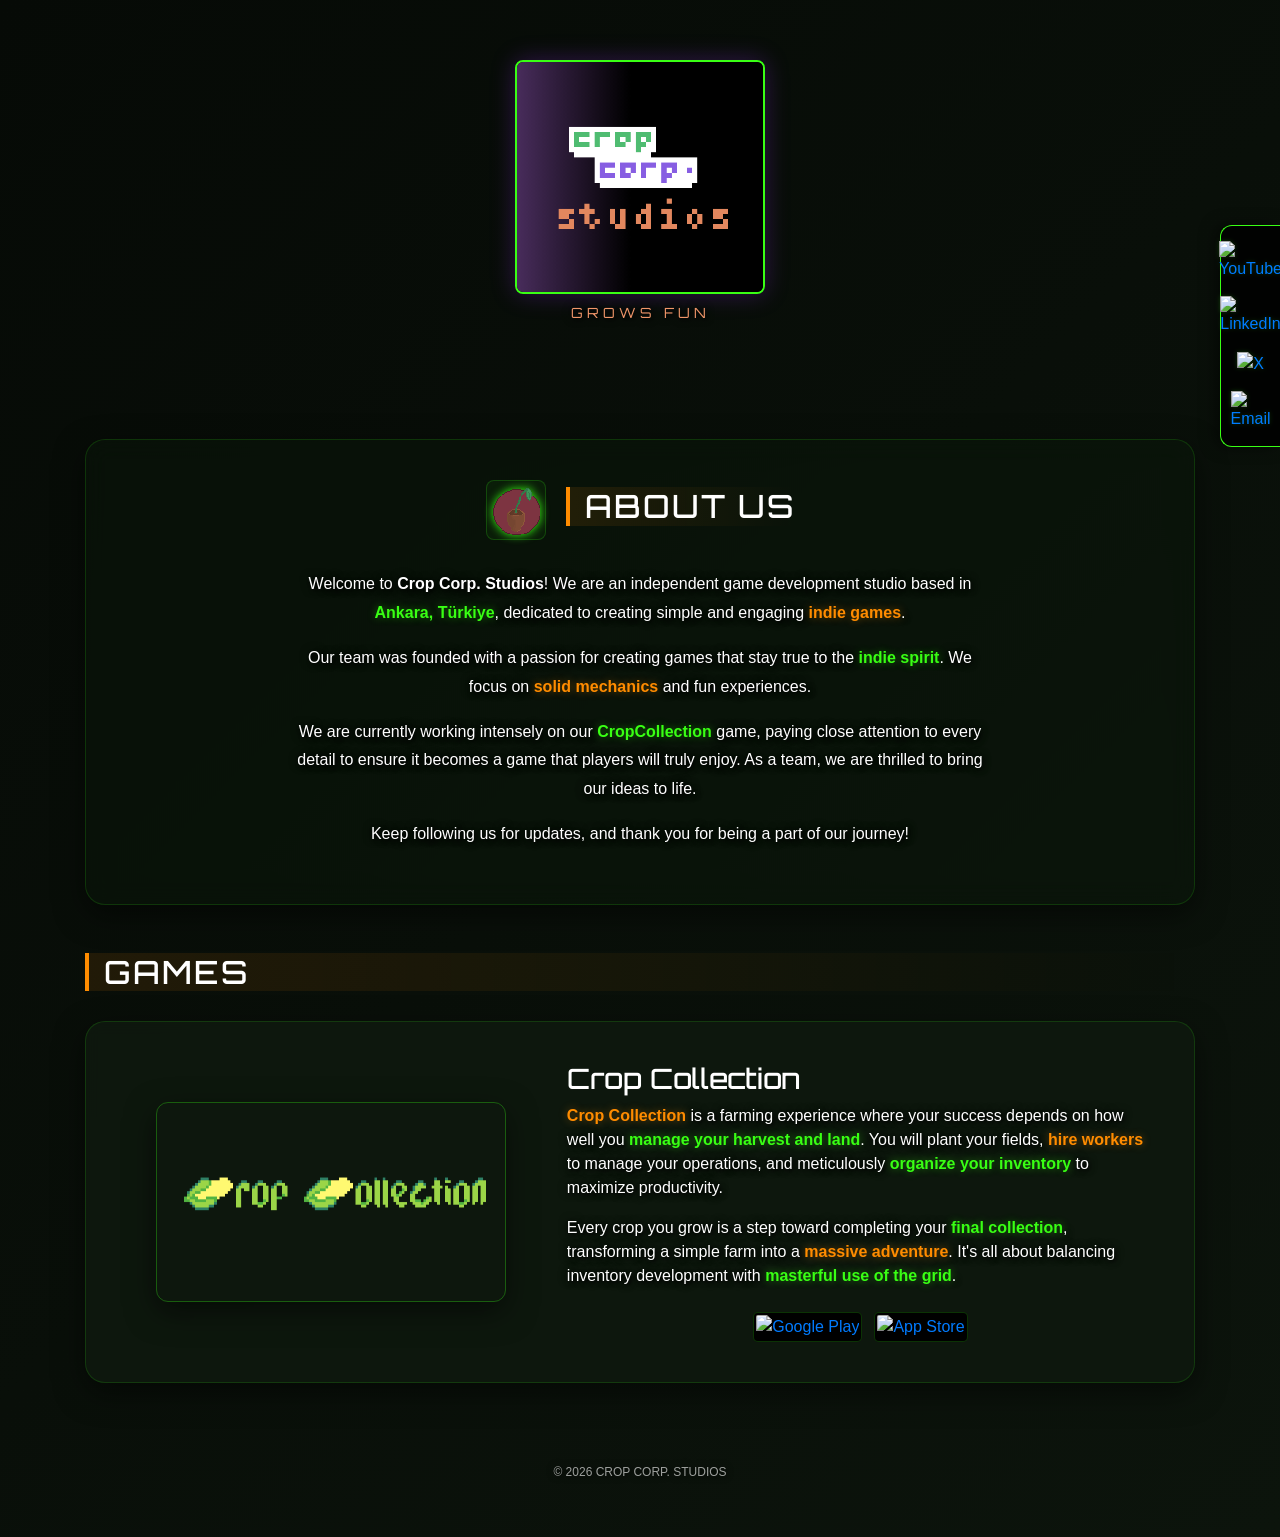
==== index.html @ 8f5721ea "Fix HTML encoding issues in index.html" ====
<!DOCTYPE html>
<html lang="en">
<head>
    <meta charset="utf-8">
    <meta name="viewport" content="width=device-width, initial-scale=1">
    
    <title>Crop Corp. Studios | Grows Fun</title>
    <meta name="description" content="Crop Corp. Studios is an independent game development studio based in Ankara, Türkiye, dedicated to creating engaging indie games with solid mechanics, like CropCollection.">
    <meta name="keywords" content="Crop Corp Studios, Indie Game Studio Ankara, CropCollection, Game Development Türkiye, Indie Games">
    <link rel="canonical" href="https://cropcorpstudios.com.tr/">

    <meta property="og:title" content="Crop Corp. Studios | Grows Fun">
    <meta property="og:description" content="CROP CORP. STUDIO is an Ankara-based independent game studio. We develop indie games with simple, fun, and solid mechanics.">
    <meta property="og:image" content="https://cropcorpstudios.com.tr/images/ccs.png"> <meta property="og:url" content="https://cropcorpstudios.com.tr/">
    <meta name="twitter:card" content="summary_large_image">

    <link rel="preconnect" href="https://fonts.googleapis.com">
    <link rel="preconnect" href="https://fonts.gstatic.com" crossorigin>
    <link href="https://fonts.googleapis.com/css2?family=JetBrains+Mono:wght@400;700&family=Orbitron:wght@400;700&display=swap" rel="stylesheet">
    <link rel="stylesheet" href="style.css">
    <link rel="stylesheet" href="https://cdn.jsdelivr.net/npm/bootstrap@4.6.1/dist/css/bootstrap.min.css">
    
    <link rel="icon" type="image/png" href="images/ccs.png">
</head>
<body>

<div id="particles-js"></div>

<div class="side-links d-none d-lg-flex">
    <a href="#" target="_blank" data-social="youtube" title="YouTube">
        <img src="https://upload.wikimedia.org/wikipedia/commons/e/ef/Youtube_logo.png" alt="YouTube" class="social-icon">
    </a>
    
    <a href="#" target="_blank" data-social="linkedin" title="LinkedIn">
        <img src="https://upload.wikimedia.org/wikipedia/commons/c/ca/LinkedIn_logo_initials.png" alt="LinkedIn" class="social-icon">
    </a>

    <a href="#" target="_blank" data-social="twitter" title="X (Twitter)">
        <img src="https://upload.wikimedia.org/wikipedia/commons/thumb/1/18/X_icon_-_Gray.svg/640px-X_icon_-_Gray.svg.png" alt="X" class="social-icon">
    </a>

    <a href="#" data-social="email" title="Email">
        <img src="https://cdn-icons-png.flaticon.com/512/732/732200.png" alt="Email" class="social-icon">
    </a>
</div>

<div class="container">
    <div class="logo-section">
        <div class="main-logo-container">
            <img src="./images/ccs.png" alt="Crop Corp. Studios Logo" class="main-studio-logo">
        </div>
        <p class="mt-2 glow-text slogan">GROWS FUN</p>
    </div>

    <div class="row">
        <div class="col-12">
            <div class="about-section text-center"> <div class="about-header justify-content-center">
                    <div class="pixel-grow-container">
                        <img src="./images/pixel_grow.gif" alt="Growth" class="pixel-grow-gif">
                    </div>
                    <h2>ABOUT US</h2>
                </div>

                <div class="about-content">
                    <p>
                        Welcome to <strong>Crop Corp. Studios</strong>! We are an independent game development studio based in 
                        <span class="highlight-green">Ankara, Türkiye</span>, dedicated to creating simple and engaging 
                        <span class="highlight-orange">indie games</span>.
                    </p>
                    <p class="mt-3">
                        Our team was founded with a passion for creating games that stay true to the 
                        <span class="highlight-green">indie spirit</span>. We focus on 
                        <span class="highlight-orange">solid mechanics</span> and fun experiences.
                    </p>
                    <p class="mt-3">
                        We are currently working intensely on our <span class="highlight-green">CropCollection</span> game, 
                        paying close attention to every detail to ensure it becomes a game that players will truly enjoy. 
                        As a team, we are thrilled to bring our ideas to life.
                    </p>
                    <p class="mt-3 italic-glow">
                        Keep following us for updates, and thank you for being a part of our journey!
                    </p>
                </div>
            </div>
        </div>
    </div>

    <div class="row mt-5">
        <div class="col-12">
            <h2>GAMES</h2>

<div class="game-card">
    <div class="row align-items-center">
        <div class="col-md-5">
            <div class="game-cover-container">
                <img src="images/CropCollection/CCLogo.png" alt="Crop Collection Cover" class="game-img">
            </div>
        </div>
        
        <div class="col-md-7">
            <h3>Crop Collection</h3>
            <div class="game-description">
                <p>
                    <span class="highlight-orange">Crop Collection</span> is a farming experience where your success depends on how well you 
                    <span class="highlight-green">manage your harvest and land</span>. You will plant your fields, 
                    <span class="highlight-orange">hire workers</span> to manage your operations, and meticulously 
                    <span class="highlight-green">organize your inventory</span> to maximize productivity.
                </p>
                <p class="mt-3">
                    Every crop you grow is a step toward completing your <span class="highlight-green">final collection</span>, 
                    transforming a simple farm into a <span class="highlight-orange">massive adventure</span>. It's all about balancing 
                    inventory development with <span class="highlight-green">masterful use of the grid</span>.
                </p>
            </div>
            
            <div class="platform-badges mt-4">
                <a href="#" target="_blank" data-link="googlePlay" class="badge-link">
                    <img src="https://upload.wikimedia.org/wikipedia/commons/7/78/Google_Play_Store_badge_EN.svg" alt="Google Play">
                </a>
                
                <a href="#" target="_blank" data-link="appStore" class="badge-link">
                    <img src="https://upload.wikimedia.org/wikipedia/commons/3/3c/Download_on_the_App_Store_Badge.svg" alt="App Store">
                </a>
            </div>
        </div>
    </div>    
</div>





        </div>
    </div>

    <footer>
        <p>&copy; 2026 CROP CORP. STUDIOS</p>
    </footer>
</div>

<script src="config.js"></script>
<script src="https://cdn.jsdelivr.net/particles.js/2.0.0/particles.min.js"></script>
<script>
    // Parçacık Efekti Ayarları
    particlesJS('particles-js', {
        "particles": {
            "number": { "value": 60 },
            "color": { "value": "#39FF14" },
            "shape": { "type": "circle" },
            "line_linked": { "enable": true, "color": "#39FF14", "opacity": 0.2 },
            "move": { "enable": true, "speed": 1 }
        }
    });

    // Linkleri Otomatik Atama Scripti
   document.addEventListener("DOMContentLoaded", function() {
    // 1. Tüm link elementlerini seç (data-link veya data-social olanlar)
    const elements = document.querySelectorAll('[data-link], [data-social]');

    elements.forEach(el => {
        const gameKey = el.getAttribute('data-link');
        const socialKey = el.getAttribute('data-social');
        let targetUrl = null;

        // E-posta kontrolü
        if (gameKey === 'email' || socialKey === 'email') {
            el.href = "mailto:" + studioConfig.social.email;
            return;
        }

        // Önce sosyal medya linklerine bak
        if (socialKey && studioConfig.social[socialKey]) {
            targetUrl = studioConfig.social[socialKey];
        } 
        // Sonra oyun linklerine bak
        else if (gameKey && studioConfig.cropCollection[gameKey]) {
            targetUrl = studioConfig.cropCollection[gameKey];
        }

        // Eğer bir URL bulunduysa ve boş değilse ata
        if (targetUrl && targetUrl !== "#") {
            el.href = targetUrl;
        } else {
            // Link henüz hazır değilse (# ise) tıklanabilirliği kapat
            el.style.opacity = "0.3";
            el.style.cursor = "not-allowed";
            el.addEventListener('click', (e) => e.preventDefault());
        }
    });
});
</script>
</body>

</html>
---- style.css ----
/* --- 1. DEĞİŞKENLER VE GLOBAL SIFIRLAMA --- */
:root {
    --main-color: #39FF14;      
    --vurgu: #FF8C00;  
    --text-gray: #bbb;          /* Genel Okuma Rengi */
    --glass-bg: rgba(10, 25, 10, 0.4); /* Glassmorphism Arka Planı */
}
/* Global Sıfırlama */
body {
    background: linear-gradient(135deg, #060a06 0%, #0c140c 100%);
    background-color: var(--deep-space);
    color: var(--text-gray);
    font-family: 'JetBrains Mono', monospace; 
    overflow-x: hidden;
    min-height: 100vh;
}
/* Özelleştirilmiş Kaydırma Çubuğu */
body::-webkit-scrollbar { width: 8px; background: #000; }
body::-webkit-scrollbar-thumb { 
    background: var(--main-color); 
    border-radius: 10px; 
    box-shadow: 0 0 10px var(--main-color); 
}

/* --- Arka Plan Parçacıkları --- */
#particles-js {
    position: fixed;
    top: 0; left: 0; width: 100%; height: 100%;
    z-index: -1;
    opacity: 0.4;
}

/* --- 2. TİPOGRAFİ VE METİN STİLLERİ --- */
h1, h2, h3, h4 { 
    font-family: 'Orbitron', sans-serif; 
    font-weight: 700; 
    color: #fff; 
    position: relative;
    z-index: 5;
}

/* Başlık Altı Turuncu Çizgi Efekti */
h2 {
    font-size: 24px;
    border-left: 4px solid var(--vurgu);
    padding-left: 15px;
    background: linear-gradient(90deg, rgba(255, 140, 0, 0.1) 0%, transparent 100%);
    margin-top: 50px;
    letter-spacing: 2px;
}

/* Parçacıklar Üzerinde Okunabilirlik İçin Metin Gölgeleri */
p, .lead {
    color: #ffffff !important;
    font-weight: 400;
    text-shadow: 0 0 8px rgba(0, 0, 0, 1), 2px 2px 4px rgba(0, 0, 0, 0.8);
    position: relative;
    z-index: 5;
}

/* Dinamik Vurgu Renkleri */
.highlight-green { color: var(--main-color); font-weight: 700; text-shadow: 0 0 8px rgba(57, 255, 20, 0.4); }
.highlight-orange, .highlight { color: var(--vurgu); font-weight: 700; text-shadow: 0 0 8px rgba(255, 140, 0, 0.4); }

/* --- 3. LOGO VE BRANDING --- */
.logo-section { padding: 60px 0; text-align: center; }

.main-studio-logo {
    max-width: 250px;
    height: auto;
    border-radius: 8px;
    border: 2px solid var(--main-color);
    box-shadow: 0 0 25px rgba(138, 43, 226, 0.3);
    transition: all 0.5s ease;
    image-rendering: pixelated; /* Logo keskinliğini korur */
}

.main-logo-container:hover .main-studio-logo {
    transform: scale(1.05);
    box-shadow: 0 0 40px rgba(57, 255, 20, 0.4);
}

.slogan {
    font-family: 'Orbitron', sans-serif;
    color: #f1966a !important;
    letter-spacing: 4px;
    font-size: 14px;
    animation: flicker 2s infinite;
}

/* --- 4. ABOUT US (GLASSMORPHISM PANEL) --- */
.about-section {
    background: var(--glass-bg);
    backdrop-filter: blur(12px);
    -webkit-backdrop-filter: blur(12px);
    border: 1px solid rgba(57, 255, 20, 0.15);
    border-radius: 20px;
    padding: 40px;
    margin-top: 40px;
    position: relative;
    box-shadow: 0 10px 30px rgba(0, 0, 0, 0.5);
}

.about-header {
    display: flex;
    align-items: center;
    justify-content: center; /* Başlığı ve GIF'i ortalar */
    gap: 20px;
    margin-bottom: 30px;
}

.about-content {
    max-width: 700px;
    margin: 0 auto;
    text-align: center;
}

.about-content p { line-height: 1.8; margin-bottom: 15px; }

/* GIF Konteynırı ve Pixel Art Ayarları */
.pixel-grow-container {
    width: 60px; height: 60px;
    display: flex; align-items: center; justify-content: center;
    background: rgba(57, 255, 20, 0.05);
    border: 1px solid rgba(57, 255, 20, 0.2);
    border-radius: 8px;
}

.pixel-grow-gif { width: 100%; image-rendering: pixelated; filter: drop-shadow(0 0 5px var(--main-color)); }

/* --- 5. OYUN KARTLARI (GAME CARDS) --- */
.game-card {
    background: rgba(15, 25, 15, 0.85); /* Daha opak, okunabilir arka plan */
    backdrop-filter: blur(8px);
    -webkit-backdrop-filter: blur(8px);
    border: 1px solid rgba(57, 255, 20, 0.15);
    border-radius: 20px;
    padding: 40px;
    margin-top: 30px;
    transition: all 0.4s cubic-bezier(0.175, 0.885, 0.32, 1.275);
    box-shadow: 0 10px 30px rgba(0, 0, 0, 0.5);
}

.game-card:hover { transform: translateY(-10px); border-color: var(--main-color); box-shadow: 0 0 30px rgba(57, 255, 20, 0.2); }

/* Oyun Kapak Görseli Ayarları */
.game-cover-container {
    width: 100%;
    max-width: 350px;
    height: 200px; 
    border-radius: 12px;
    overflow: hidden;
    border: 1px solid rgba(57, 255, 20, 0.3);
    box-shadow: 0 10px 30px rgba(0,0,0,0.5);
    margin: 0 auto;
}

.game-img {
    width: 100%; height: 100%;
    display: block;
    object-fit: cover; 
    object-position: center;
    transition: transform 0.5s ease;
}

/* Market Rozetleri (Badges) */
.platform-badges { display: flex; align-items: center; gap: 12px; margin-top: 20px; justify-content: center; }

.badge-link img {
    height: 38px; width: auto; border-radius: 5px; background: #000;
    padding: 2px; border: 1px solid rgba(57, 255, 20, 0.2); transition: 0.3s;
}

.badge-link:hover img { border-color: var(--main-color); box-shadow: 0 0 10px rgba(57, 255, 20, 0.5); transform: translateY(-2px); }

/* --- 6. NAVİGASYON VE ETKİLEŞİM --- */
.side-links {
    position: fixed;
    right: 0; top: 25%;
    background: rgba(0, 0, 0, 0.85);
    border: 1px solid var(--main-color);
    border-right: none;
    border-radius: 12px 0 0 12px;
    padding: 15px 10px;
    z-index: 1000;
    display: flex;
    flex-direction: column;
    align-items: center;
    gap: 15px;
    width: 60px;
    box-shadow: -5px 0 15px rgba(0, 0, 0, 0.5);
}

.side-links a img, .social-icon {
    width: 32px !important; height: 32px !important;
    object-fit: contain;
    transition: 0.3s cubic-bezier(0.175, 0.885, 0.32, 1.275);
    filter: drop-shadow(0 0 2px rgba(57, 255, 20, 0.2));
}

.side-links a:hover img { transform: scale(1.2); filter: drop-shadow(0 0 8px var(--main-color)); }

/* Siber Buton Stili */
.btn-cyber {
    display: inline-block; padding: 12px 25px; margin-top: 20px;
    border: 1px solid var(--main-color); color: var(--main-color);
    text-transform: uppercase; font-weight: bold; transition: 0.3s; text-decoration: none !important;
}

.btn-cyber:hover { background: var(--main-color); color: #000; box-shadow: 0 0 20px var(--main-color); }

/* --- 7. ANİMASYONLAR VE FOOTER --- */
@keyframes flicker { 0%, 100% { opacity: 0.9; } 50% { opacity: 1; } }

footer { text-align: center; padding: 80px 0 40px; font-size: 12px; opacity: 0.6; }
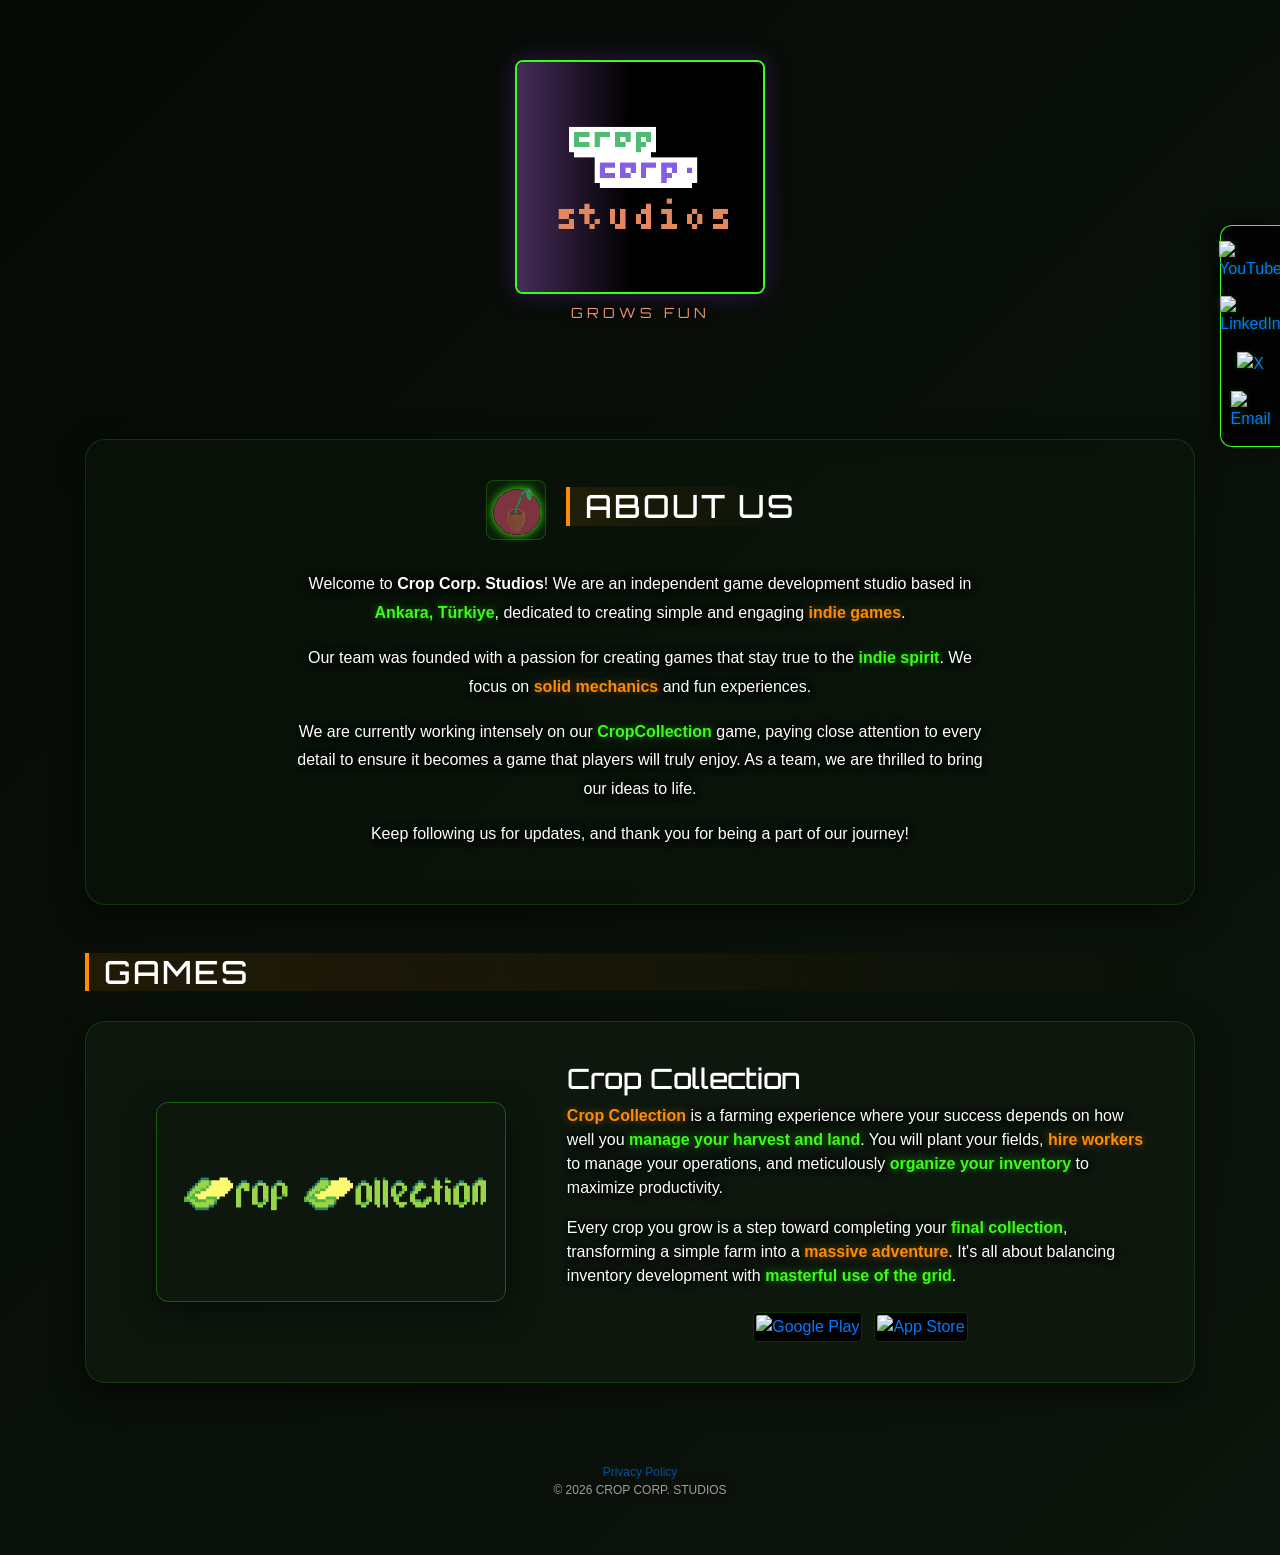
==== commit 9fa19692: "Update index.html" ====
--- a/index.html
+++ b/index.html
@@ -10,7 +10,7 @@
     <link rel="canonical" href="https://cropcorpstudios.com.tr/">
 
     <meta property="og:title" content="Crop Corp. Studios | Grows Fun">
-    <meta property="og:description" content="CROP CORP. STUDIO is an Ankara-based independent game studio. We develop indie games with simple, fun, and solid mechanics.">
+    <meta property="og:description" content="CROP CORP. STUDIOS is an Ankara-based independent game studio. We develop indie games with simple, fun, and solid mechanics.">
     <meta property="og:image" content="https://cropcorpstudios.com.tr/images/ccs.png"> <meta property="og:url" content="https://cropcorpstudios.com.tr/">
     <meta name="twitter:card" content="summary_large_image">
 
@@ -134,6 +134,7 @@
     </div>
 
     <footer>
+        <a href="privacy-policy.html">Privacy Policy</a>
         <p>&copy; 2026 CROP CORP. STUDIOS</p>
     </footer>
 </div>
@@ -197,3 +198,4 @@
 
 
 
+
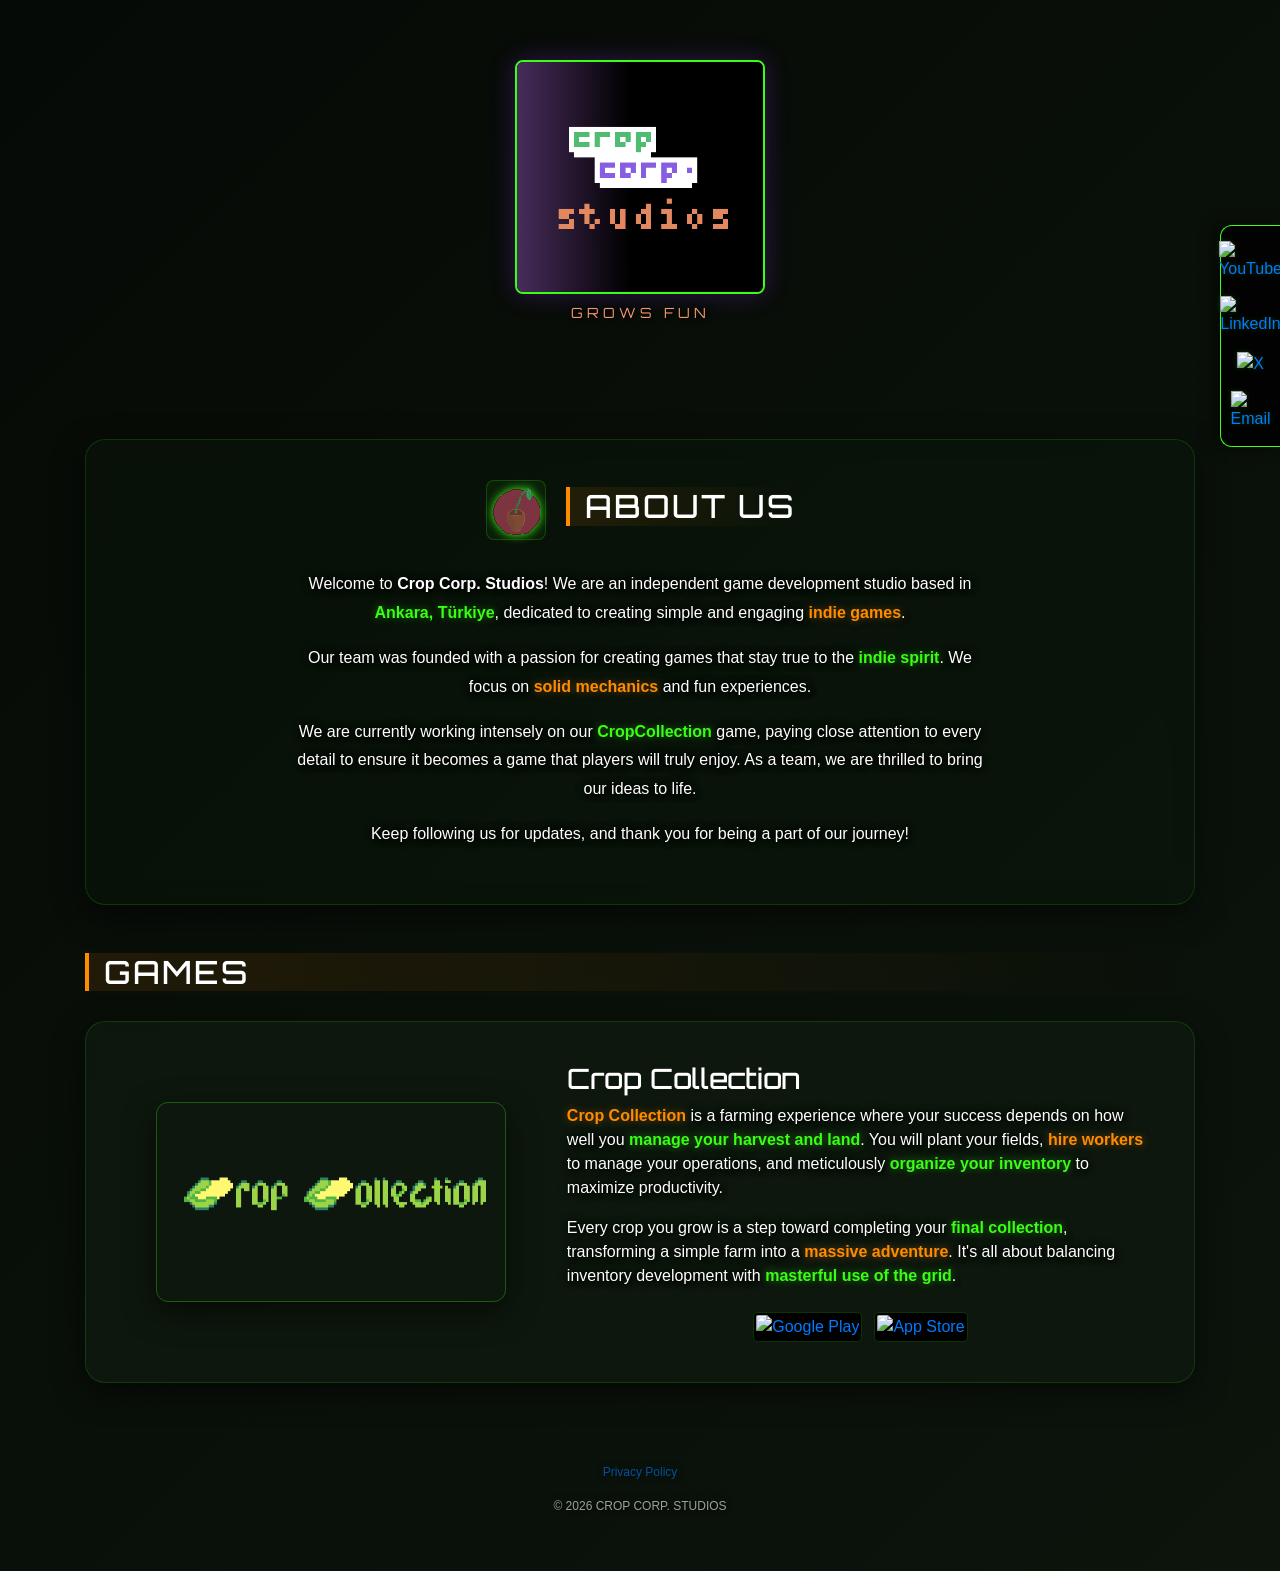
==== commit 943a54f0: "Update index.html" ====
--- a/index.html
+++ b/index.html
@@ -134,7 +134,7 @@
     </div>
 
     <footer>
-        <a href="privacy-policy.html">Privacy Policy</a>
+       <p> <a href="privacy-policy.html">Privacy Policy</a></p>
         <p>&copy; 2026 CROP CORP. STUDIOS</p>
     </footer>
 </div>
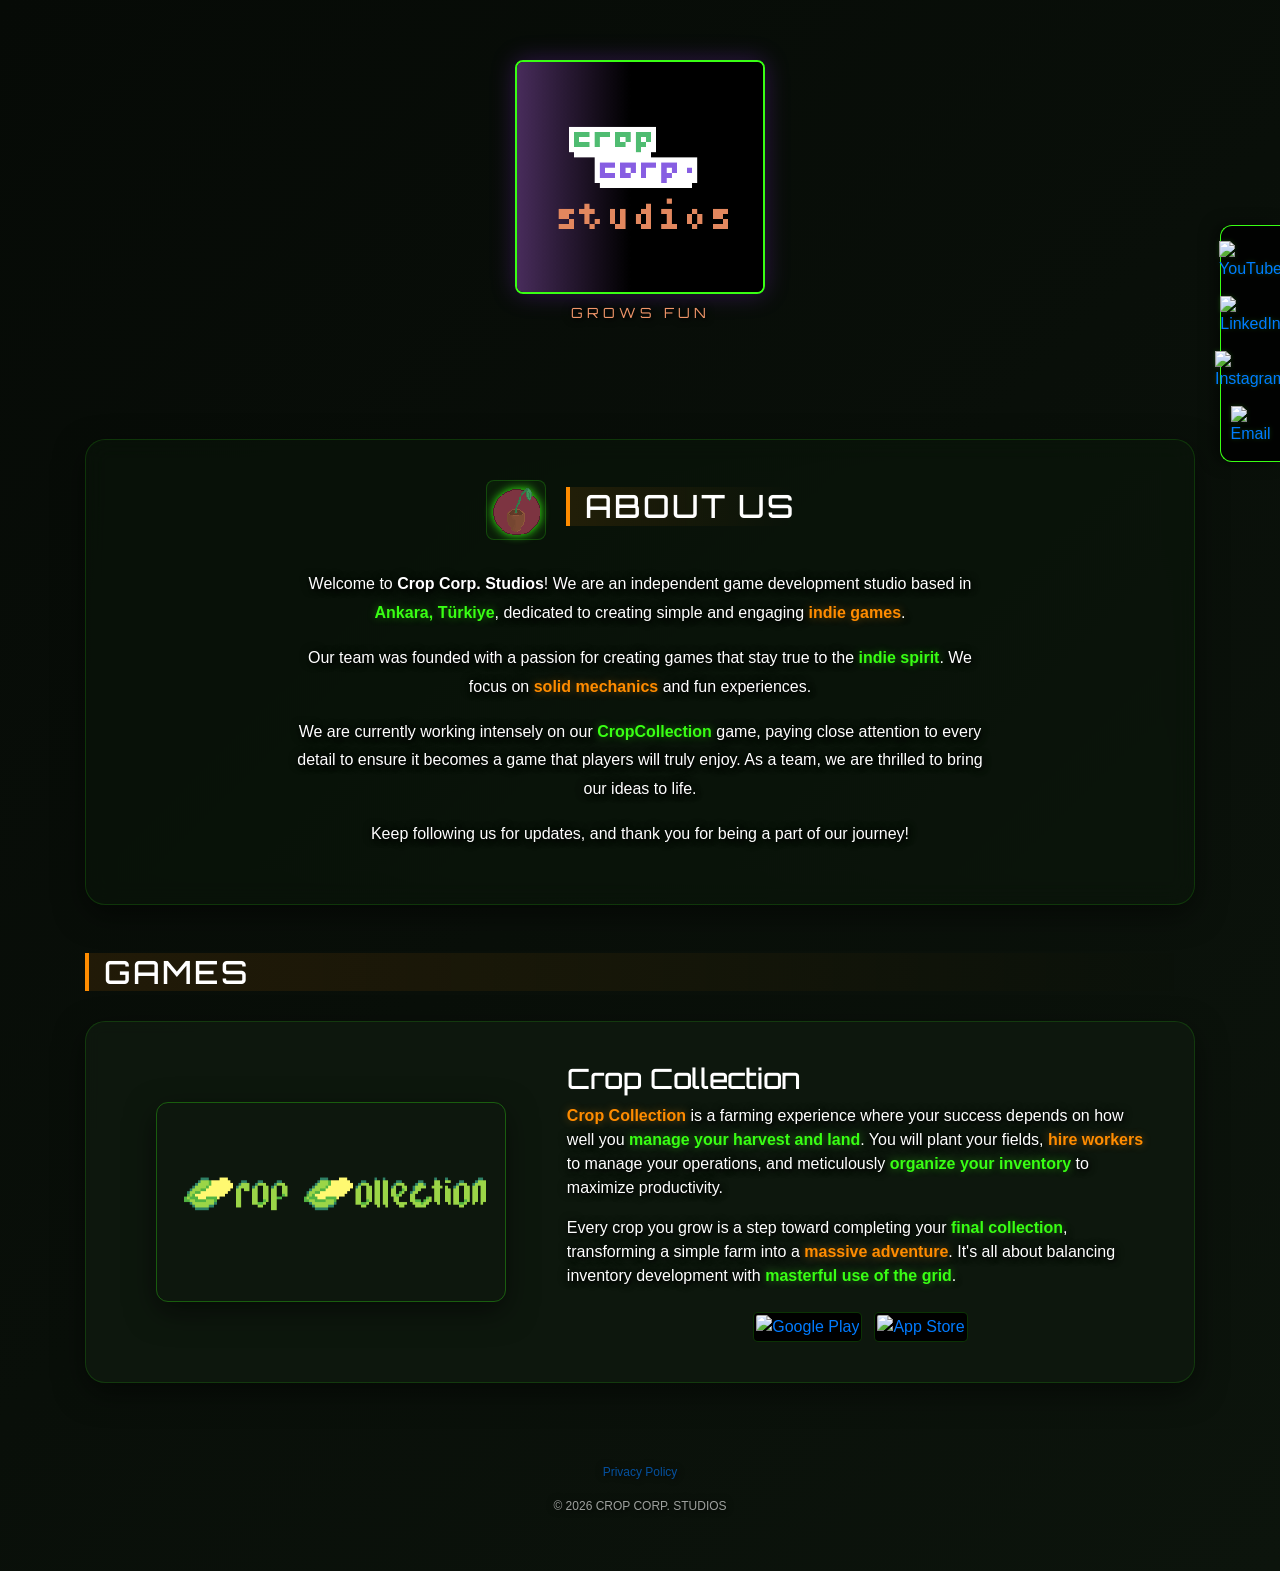
==== commit cdaccfb7: "yeni linkler eklendi, mobil düzenleme yapıldı" ====
--- a/index.html
+++ b/index.html
@@ -26,7 +26,7 @@
 
 <div id="particles-js"></div>
 
-<div class="side-links d-none d-lg-flex">
+<div class="side-links custom-side-links">
     <a href="#" target="_blank" data-social="youtube" title="YouTube">
         <img src="https://upload.wikimedia.org/wikipedia/commons/e/ef/Youtube_logo.png" alt="YouTube" class="social-icon">
     </a>
@@ -35,8 +35,8 @@
         <img src="https://upload.wikimedia.org/wikipedia/commons/c/ca/LinkedIn_logo_initials.png" alt="LinkedIn" class="social-icon">
     </a>
 
-    <a href="#" target="_blank" data-social="twitter" title="X (Twitter)">
-        <img src="https://upload.wikimedia.org/wikipedia/commons/thumb/1/18/X_icon_-_Gray.svg/640px-X_icon_-_Gray.svg.png" alt="X" class="social-icon">
+    <a href="#" target="_blank" data-social="instagram" title="Instagram">
+        <img src="https://upload.wikimedia.org/wikipedia/commons/thumb/9/95/Instagram_logo_2022.svg/640px-Instagram_logo_2022.svg.png" alt="Instagram" class="social-icon">
     </a>
 
     <a href="#" data-social="email" title="Email">
--- a/style.css
+++ b/style.css
@@ -214,4 +214,45 @@
 /* --- 7. ANİMASYONLAR VE FOOTER --- */
 @keyframes flicker { 0%, 100% { opacity: 0.9; } 50% { opacity: 1; } }
 
-footer { text-align: center; padding: 80px 0 40px; font-size: 12px; opacity: 0.6; }+footer { text-align: center; padding: 80px 0 40px; font-size: 12px; opacity: 0.6; }
+
+
+
+
+@media (max-width: 991px) {
+
+    .side-links {
+        display: flex !important;
+        position: fixed;
+        bottom: 0;
+        top: auto; 
+        right: 0;
+        left: 0; 
+        width: 100%;
+        height: auto;
+        flex-direction: row; 
+        justify-content: center; 
+        gap: 25px; 
+        padding: 12px 0;
+        border-radius: 0; 
+        border-top: 1px solid var(--main-color);
+        border-left: none;
+        background: rgba(0, 0, 0, 0.95); 
+        backdrop-filter: blur(10px);
+    }
+
+    .side-links a img, .social-icon {
+        width: 28px !important; 
+        height: 28px !important;
+    }
+
+ 
+    footer {
+        padding-bottom: 80px;
+    }
+
+
+    .game-cover-container {
+        margin-bottom: 20px;
+    }
+}
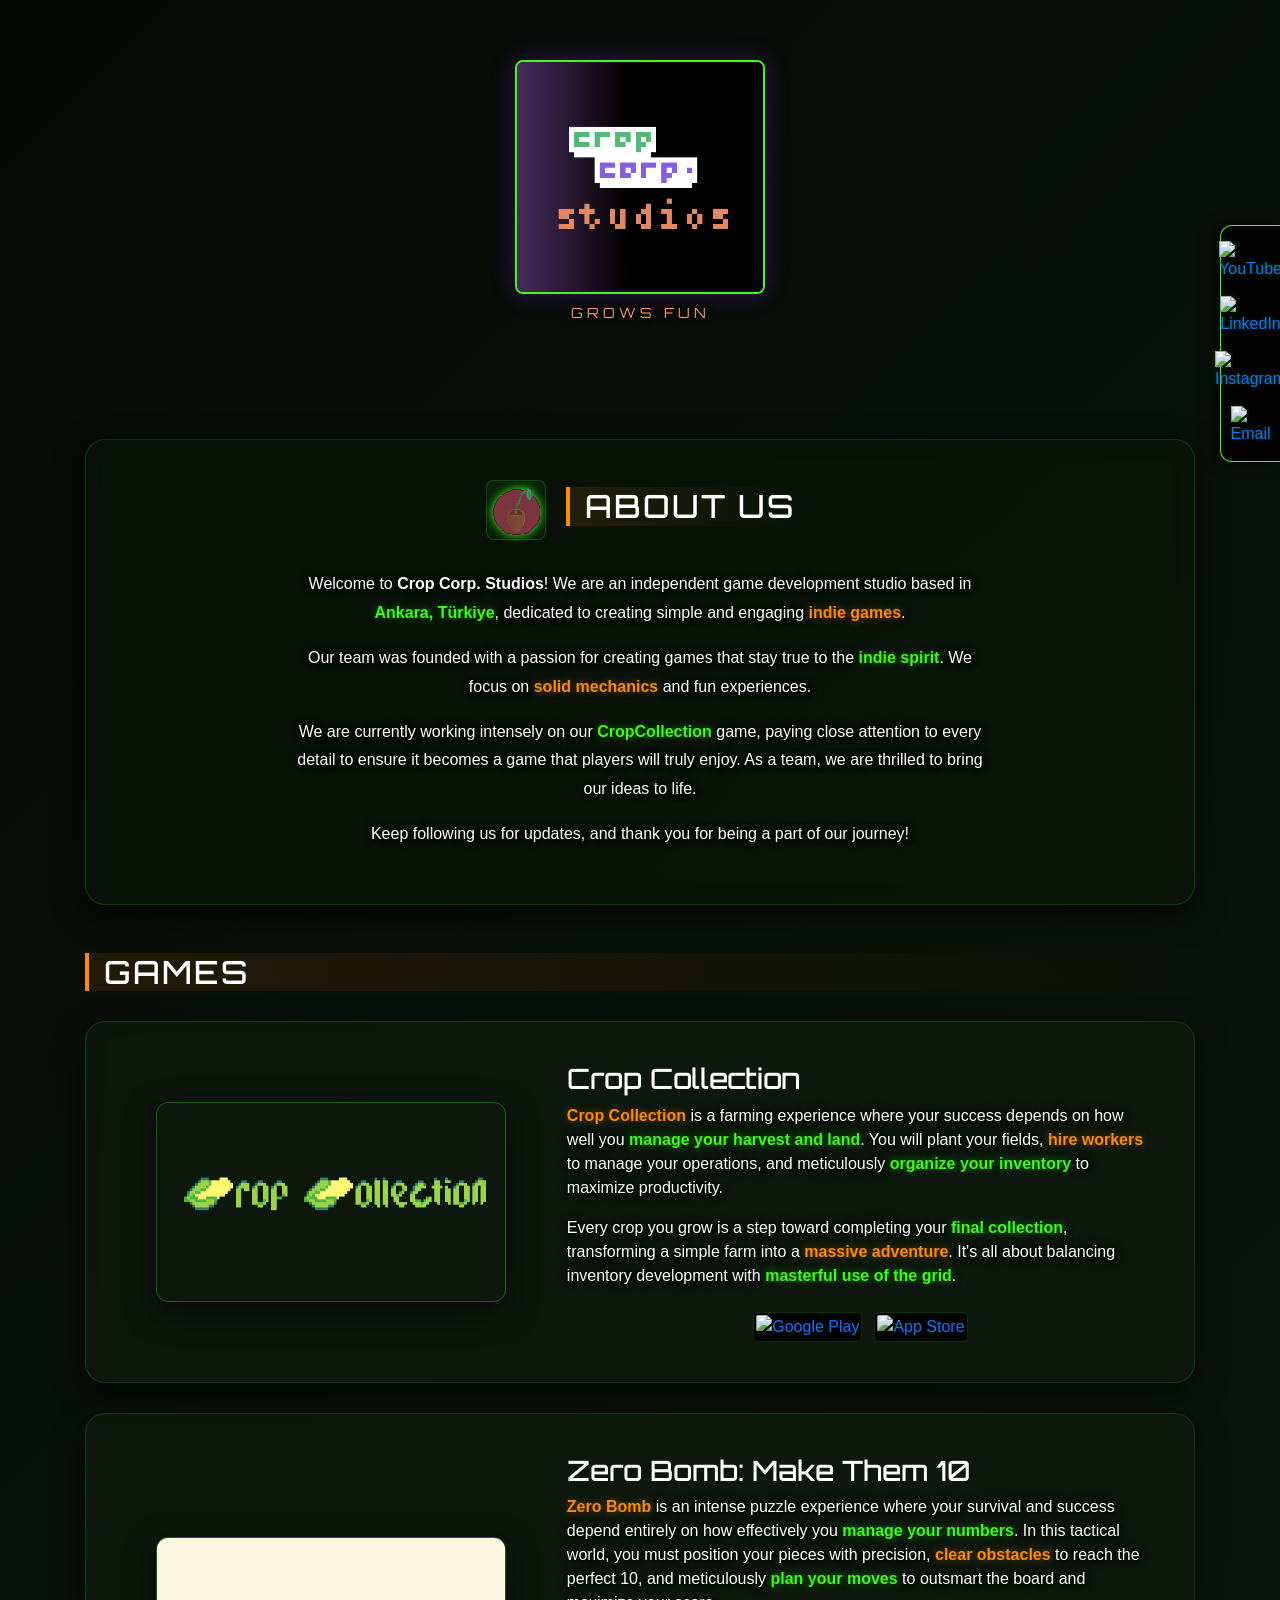
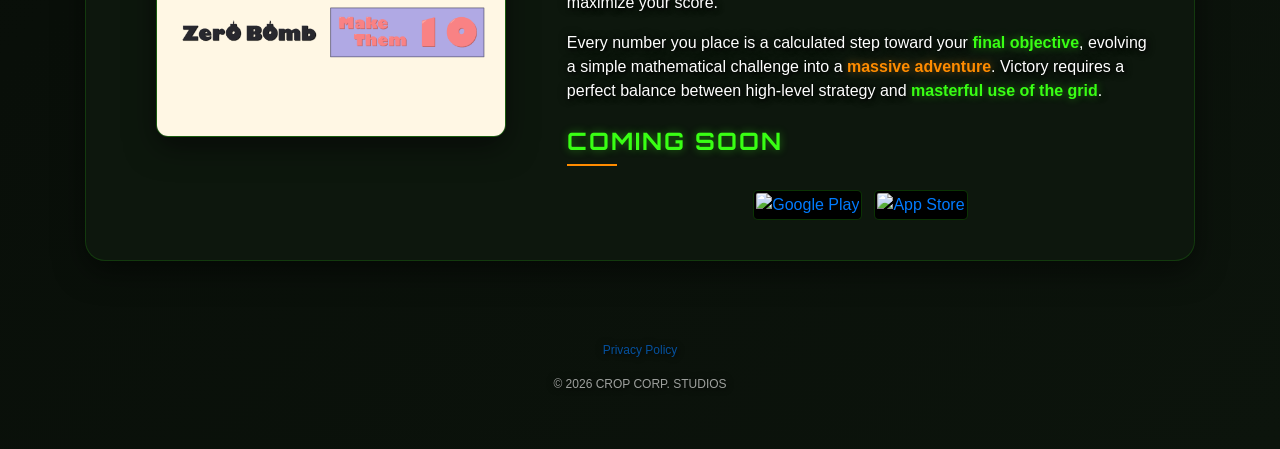
==== commit 321b36f4: "ZeroBomb eklendi" ====
--- a/index.html
+++ b/index.html
@@ -36,7 +36,7 @@
     </a>
 
     <a href="#" target="_blank" data-social="instagram" title="Instagram">
-        <img src="https://upload.wikimedia.org/wikipedia/commons/thumb/9/95/Instagram_logo_2022.svg/640px-Instagram_logo_2022.svg.png" alt="Instagram" class="social-icon">
+        <img src="https://upload.wikimedia.org/wikipedia/commons/9/95/Instagram_logo_2022.svg" alt="Instagram" class="social-icon">
     </a>
 
     <a href="#" data-social="email" title="Email">
@@ -114,7 +114,55 @@
             </div>
             
             <div class="platform-badges mt-4">
-                <a href="#" target="_blank" data-link="googlePlay" class="badge-link">
+                <a href="#" target="_blank" data-link="CCgooglePlay" class="badge-link">
+                    <img src="https://upload.wikimedia.org/wikipedia/commons/7/78/Google_Play_Store_badge_EN.svg" alt="Google Play">
+                </a>
+                
+                <a href="#" target="_blank" data-link="CCappStore" class="badge-link">
+                    <img src="https://upload.wikimedia.org/wikipedia/commons/3/3c/Download_on_the_App_Store_Badge.svg" alt="App Store">
+                </a>
+            </div>
+        </div>
+    </div>    
+</div>
+
+
+
+<div class="game-card">
+    <div class="row align-items-center">
+        <div class="col-md-5">
+            <div class="game-cover-container">
+                <img src="images/ZeroBomb/ZBLogo.png" alt="Zero Bomb Cover" class="game-img">
+            </div>
+        </div>
+        
+        <div class="col-md-7">
+            <h3>Zero Bomb: Make Them 10</h3>
+            <div class="game-description">
+                <p>
+                    <span class="highlight-orange">Zero Bomb</span> is an intense puzzle experience where your survival and success depend entirely on how effectively you 
+                    <span class="highlight-green">manage your numbers</span>. In this tactical world, you must position your pieces with precision, 
+                    <span class="highlight-orange">clear obstacles</span> to reach the perfect 10, and meticulously 
+                    <span class="highlight-green">plan your moves</span> to outsmart the board and maximize your score.
+                </p>
+                <p class="mt-3">
+                    Every number you place is a calculated step toward your <span class="highlight-green">final objective</span>, 
+                    evolving a simple mathematical challenge into a <span class="highlight-orange">massive adventure</span>. Victory requires a perfect balance between high-level strategy and 
+                    <span class="highlight-green">masterful use of the grid</span>.
+                </p>
+            </div>
+
+
+            <div class="mt-4">
+                <h4 class="highlight-green" style="font-weight: bold; letter-spacing: 2px;">
+                    <i class="fas fa-rocket"></i> COMING SOON
+                </h4>
+                <div style="height: 2px; width: 50px; background: #ff8c00; margin-top: 5px;"></div>
+            </div>
+
+
+            <div class="platform-badges mt-4">
+                <a href="#" target="_blank" data-link="ZBgooglePlay" class="badge-link">
                     <img src="https://upload.wikimedia.org/wikipedia/commons/7/78/Google_Play_Store_badge_EN.svg" alt="Google Play">
                 </a>
                 
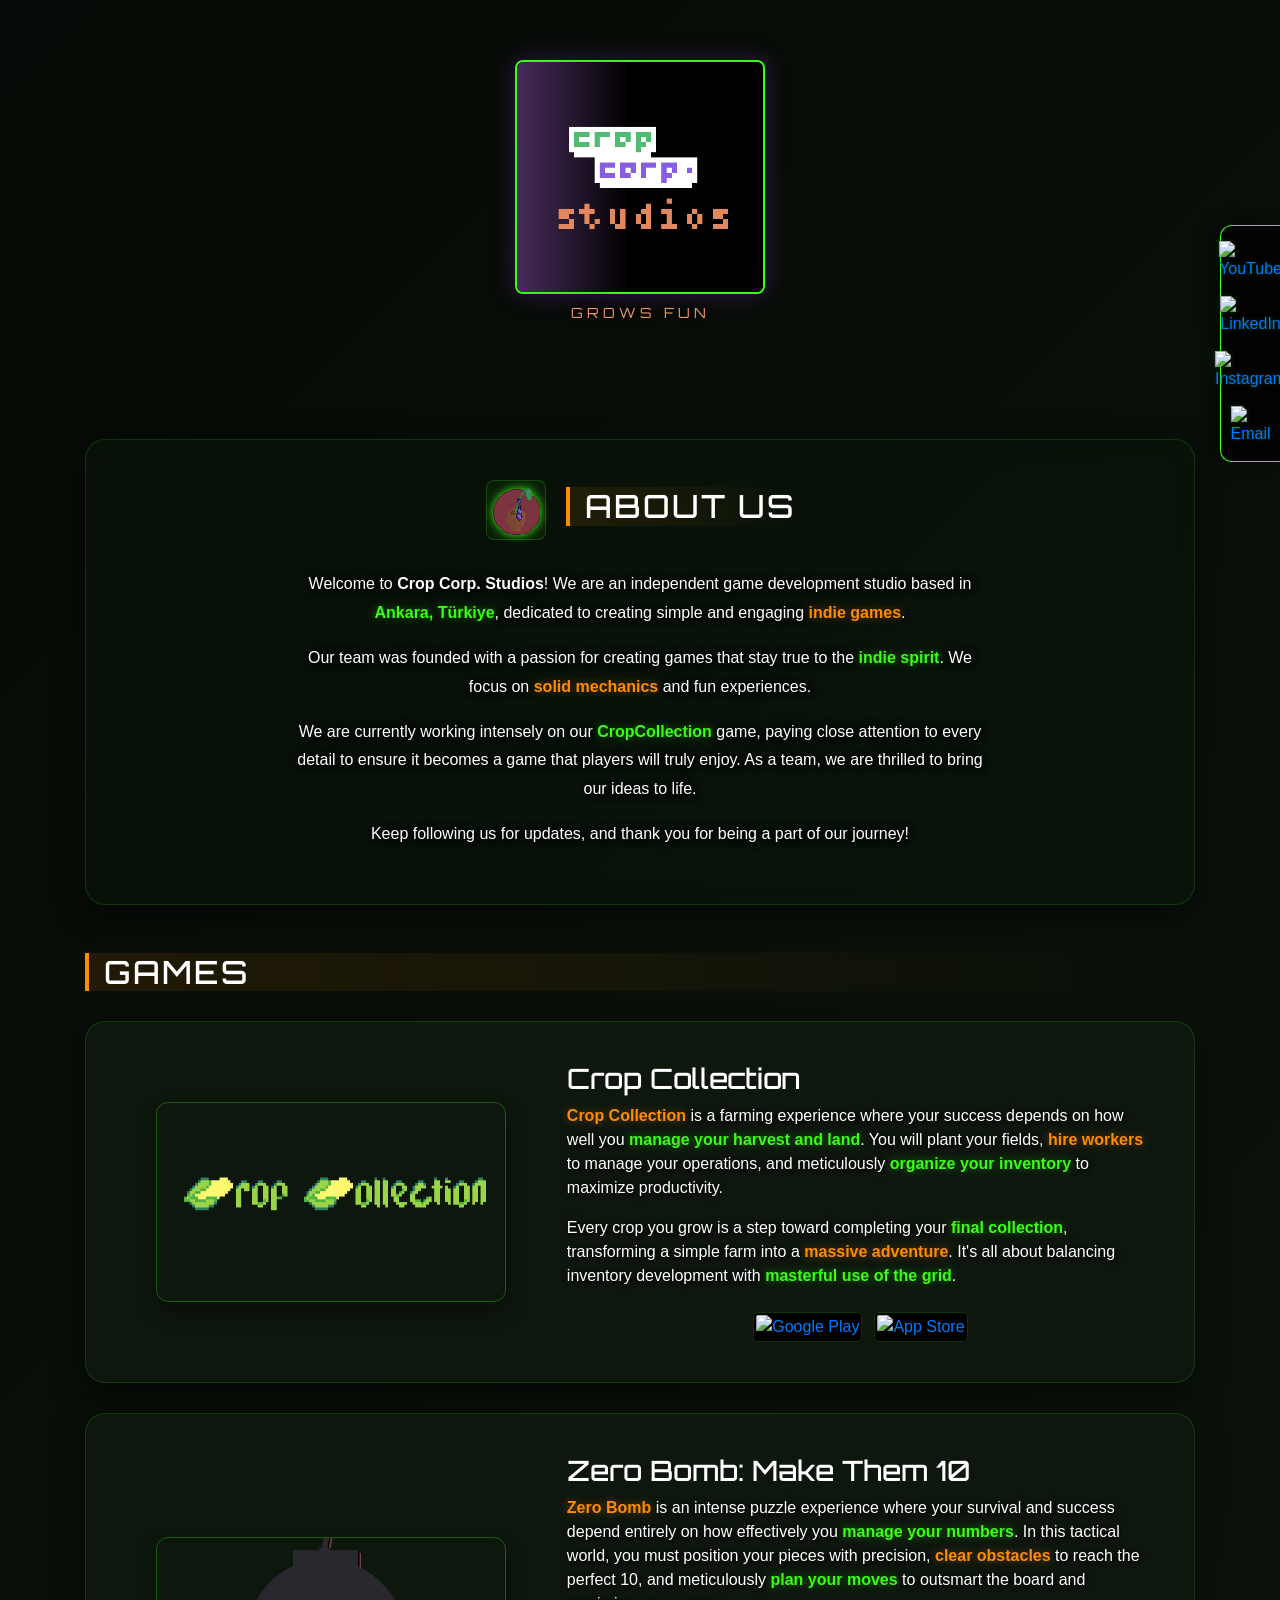
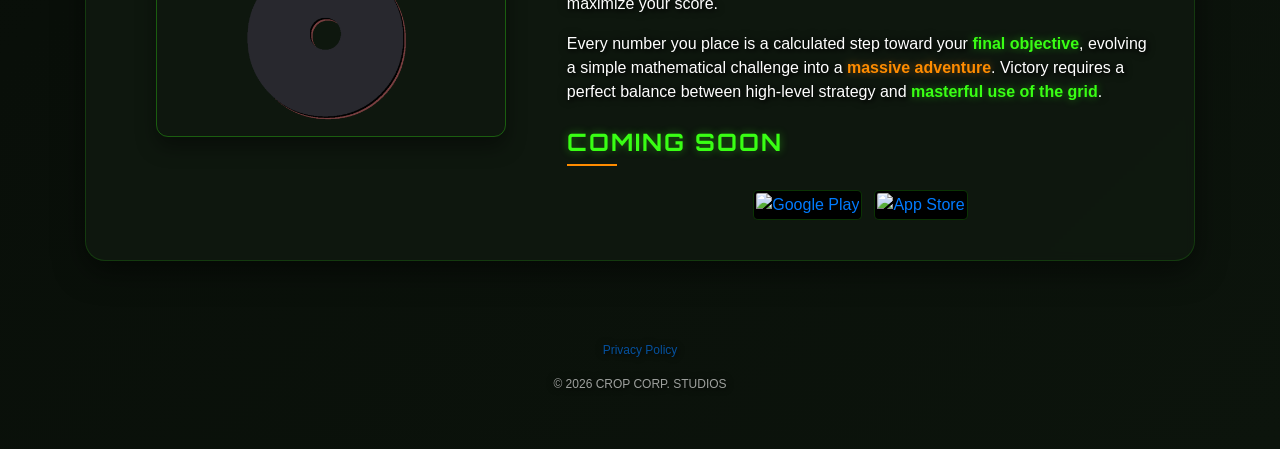
==== commit 562ce5d3: "logo updated" ====
--- a/index.html
+++ b/index.html
@@ -132,7 +132,7 @@
     <div class="row align-items-center">
         <div class="col-md-5">
             <div class="game-cover-container">
-                <img src="images/ZeroBomb/ZBLogo.png" alt="Zero Bomb Cover" class="game-img">
+                <img src="images/ZeroBomb/ZBLogo1.png" alt="Zero Bomb Cover" class="game-img">
             </div>
         </div>
         
@@ -153,6 +153,7 @@
             </div>
 
 
+            
             <div class="mt-4">
                 <h4 class="highlight-green" style="font-weight: bold; letter-spacing: 2px;">
                     <i class="fas fa-rocket"></i> COMING SOON
--- a/style.css
+++ b/style.css
@@ -131,21 +131,45 @@
 .pixel-grow-gif { width: 100%; image-rendering: pixelated; filter: drop-shadow(0 0 5px var(--main-color)); }
 
 /* --- 5. OYUN KARTLARI (GAME CARDS) --- */
+/* --- OYUN KARTLARI OPTİMİZE EDİLMİŞ --- */
 .game-card {
-    background: rgba(15, 25, 15, 0.85); /* Daha opak, okunabilir arka plan */
-    backdrop-filter: blur(8px);
-    -webkit-backdrop-filter: blur(8px);
+    background: rgba(15, 25, 15, 0.95); /* Opaklığı artırdık, RAM yiyen blur'u hafiflettik */
+    backdrop-filter: blur(4px); /* 8px yerine 4px: Görsel aynı, CPU yükü yarı yarıya */
+    -webkit-backdrop-filter: blur(4px);
     border: 1px solid rgba(57, 255, 20, 0.15);
     border-radius: 20px;
     padding: 40px;
     margin-top: 30px;
-    transition: all 0.4s cubic-bezier(0.175, 0.885, 0.32, 1.275);
+    
+    /* PERFORMANS KRİTİK: 'all' yerine sadece gerekenleri tanımla */
+    transition: transform 0.3s cubic-bezier(0.25, 0.46, 0.45, 0.94), 
+                box-shadow 0.3s ease, 
+                border-color 0.3s ease;
+    
     box-shadow: 0 10px 30px rgba(0, 0, 0, 0.5);
-}
-
-.game-card:hover { transform: translateY(-10px); border-color: var(--main-color); box-shadow: 0 0 30px rgba(57, 255, 20, 0.2); }
-
-/* Oyun Kapak Görseli Ayarları */
+
+    /* Donanım ivmelenmesini (GPU) karta özel bir katman olarak ayırır */
+    will-change: transform;
+    transform: translateZ(0); 
+    backface-visibility: hidden;
+}
+
+/* .game-card:hover { 
+    
+    transform: translateY(-6px) translateZ(0); 
+    border-color: var(--main-color); 
+    box-shadow: 0 15px 35px rgba(57, 255, 20, 0.2); 
+    
+    
+    backdrop-filter: none;
+} */
+
+/* Zero Bomb içindeki ekstra elementlerin performansı etkilememesi için */
+.game-card h3, .game-card p, .game-card .platform-badges, .game-card i {
+    transform: translateZ(0); /* Her birini GPU katmanına taşı */
+}
+
+/* Oyun Kapak Görseli */
 .game-cover-container {
     width: 100%;
     max-width: 350px;
@@ -153,8 +177,10 @@
     border-radius: 12px;
     overflow: hidden;
     border: 1px solid rgba(57, 255, 20, 0.3);
-    box-shadow: 0 10px 30px rgba(0,0,0,0.5);
+    box-shadow: 0 10px 20px rgba(0,0,0,0.4);
     margin: 0 auto;
+    /* Resimlerin üzerine gelince sarsıntıyı önler */
+    backface-visibility: hidden;
 }
 
 .game-img {
@@ -162,7 +188,7 @@
     display: block;
     object-fit: cover; 
     object-position: center;
-    transition: transform 0.5s ease;
+    transition: transform 0.4s ease; /* Resim için sadece transform */
 }
 
 /* Market Rozetleri (Badges) */
